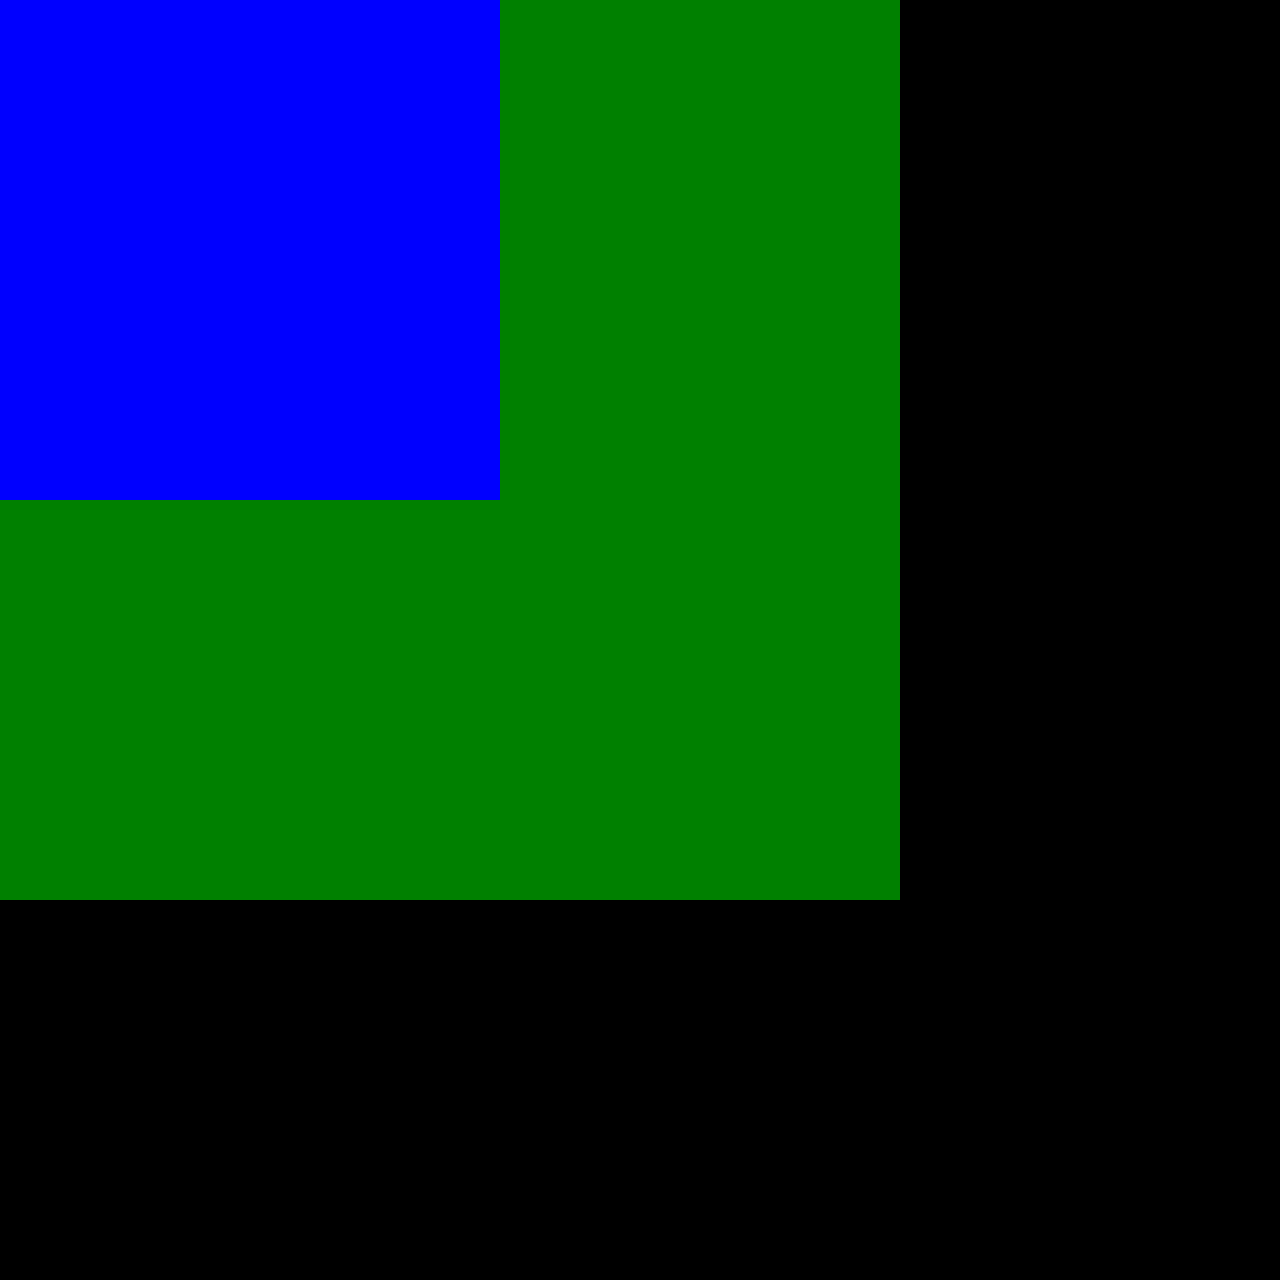
==== index.html @ fd2b0cb0 "add arquivos" ====
<!DOCTYPE html>
<html lang="pt-br">
<head>
    <meta charset="UTF-8">
    <meta name="viewport" content="width=device-width, initial-scale=1.0">
    <title>Projeto Social</title>
    <link rel="stylesheet" href="style.css">
    <link rel="shortcut icon" href="favicon.ico" type="image/x-icon">
</head>
<body>
    <main>
        <section id="telefone">

        </section>
        <section id="redes sociais">

        </section>
    </main>
</body>
</html>
---- style.css ----
@charset "UTF-8";

*{
    margin: 0px;
    padding: 0px;
    font-family: Arial, Helvetica, sans-serif;
}

html,body {
    width: 100vh;
    height: 100vw;
    background-color: black;
}

main {
    height: 100vh;
    position: relative;
    background-color: green;
}

section#telefone {
    height: 500px;
    width: 500px;
    background-color: blue;
    position: relative;
}
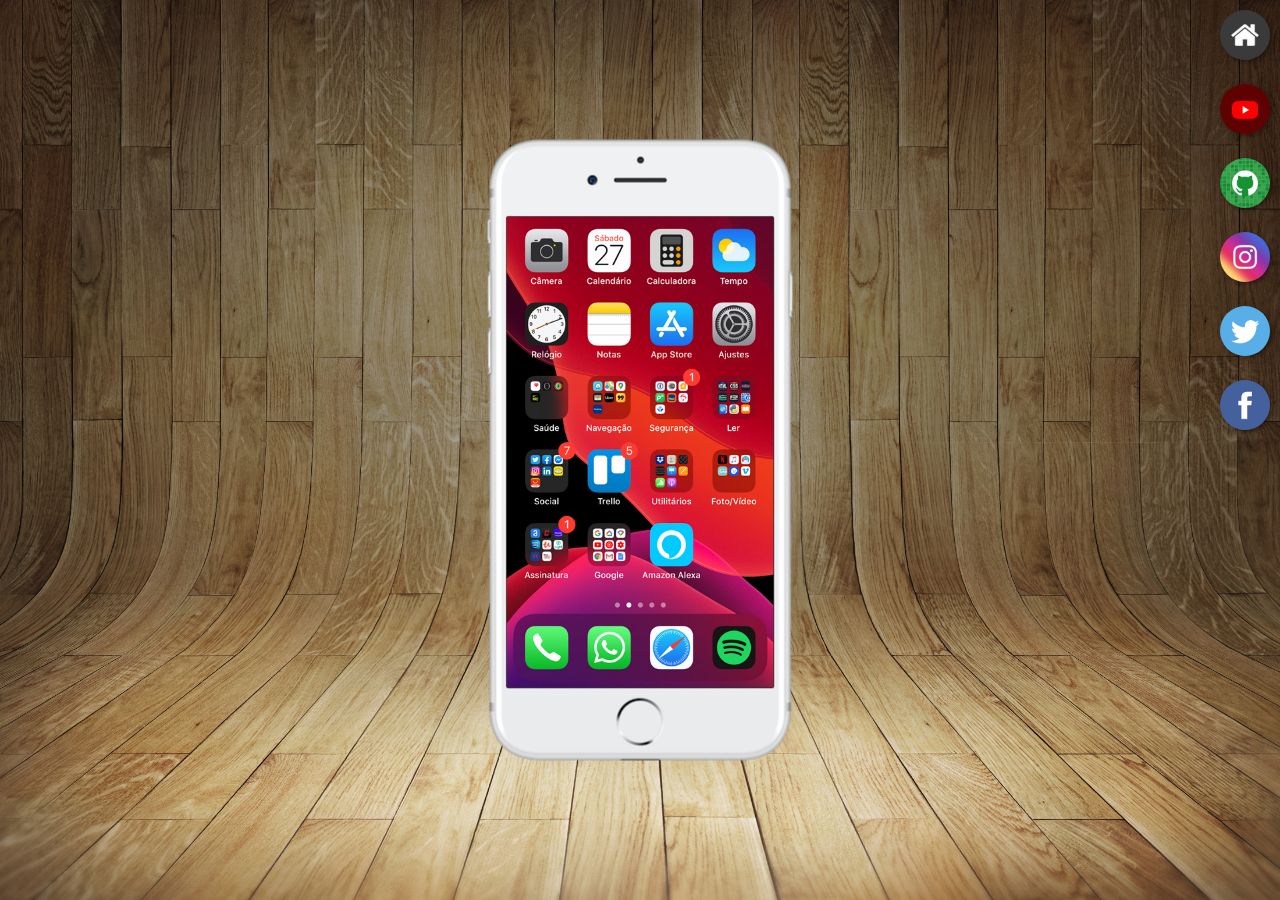
==== commit 903d99d5: "atualizei os arquivos" ====
--- a/index.html
+++ b/index.html
@@ -4,16 +4,23 @@
     <meta charset="UTF-8">
     <meta name="viewport" content="width=device-width, initial-scale=1.0">
     <title>Projeto Social</title>
-    <link rel="stylesheet" href="style.css">
+    <link rel="stylesheet" href="estilos/style.css">
     <link rel="shortcut icon" href="favicon.ico" type="image/x-icon">
 </head>
 <body>
     <main>
         <section id="telefone">
-
+            <iframe src="home.html" name="tela" id="tela" frameborder="0">
+            Seu navegador nao é compativel
+            </iframe>
         </section>
-        <section id="redes sociais">
-
+        <section id="redes-sociais">
+            <a href="home.html" target="tela"> <img src="imagens/logo-home.jpg" alt="Home"></a><br>
+            <a href="youtube.html" target="tela"> <img src="imagens/logo-youtube.jpg" alt="Youtube"></a><br>
+            <a href="github.html" target="tela"> <img src="imagens/logo-github.jpg" alt="GitHub"></a><br>
+            <a href="instagran.html" target="tela"> <img src="imagens/logo-instagram.jpg" alt="Instagram"></a><br>
+            <a href="twitter.html" target="tela"> <img src="imagens/logo-twitter.jpg" alt="Twitter"></a><br>
+            <a href="facebook.html" target="tela"> <img src="imagens/logo-facebook.jpg" alt="Facebook"></a><br>
         </section>
     </main>
 </body>
--- a/estilos/style.css
+++ b/estilos/style.css
@@ -0,0 +1,60 @@
+@charset "UTF-8";
+
+*{
+    margin: 0px;
+    padding: 0px;
+    font-family: Arial, Helvetica, sans-serif;
+}
+
+html,body {
+    width: 100vw;
+    height: 100vh;
+    background-color: black;
+}
+
+body {
+    background: url(../imagens/fundo-madeira.jpg) no-repeat top center;
+    background-size: cover;
+    background-attachment: fixed;
+}
+main {
+    position: relative;
+    height: 100vh;
+}
+
+section#telefone {
+    position: absolute;
+    height: 627px;
+    width: 311px;
+    top: 50%;
+    left: 50%;
+    transform: translate(-50%, -50%);
+    background: url(../imagens/frame-iphone.png) no-repeat;
+}
+
+iframe#tela {
+    position: relative;
+    top: 80px;
+    left: 22px;
+    width: 267px;
+    height: 471px;
+}
+
+section#redes-sociais {
+    text-align: right;
+}
+
+section#redes-sociais img {
+    width: 50px;
+    margin: 10px;
+    border-radius: 50%;
+    box-shadow: 2px 2px 5px rgba(0, 0, 0, 0.4);
+}
+
+section#redes-sociais img:hover {
+    border: 2px solid rgba(255, 255, 255, 0.4);
+    box-sizing: border-box;
+    transform: translate(-3px, -3px);
+    box-shadow: 5px 5px 10px rgba(0, 0, 0, 0.608);
+    transition: transform 0.5s, border .75s;
+}